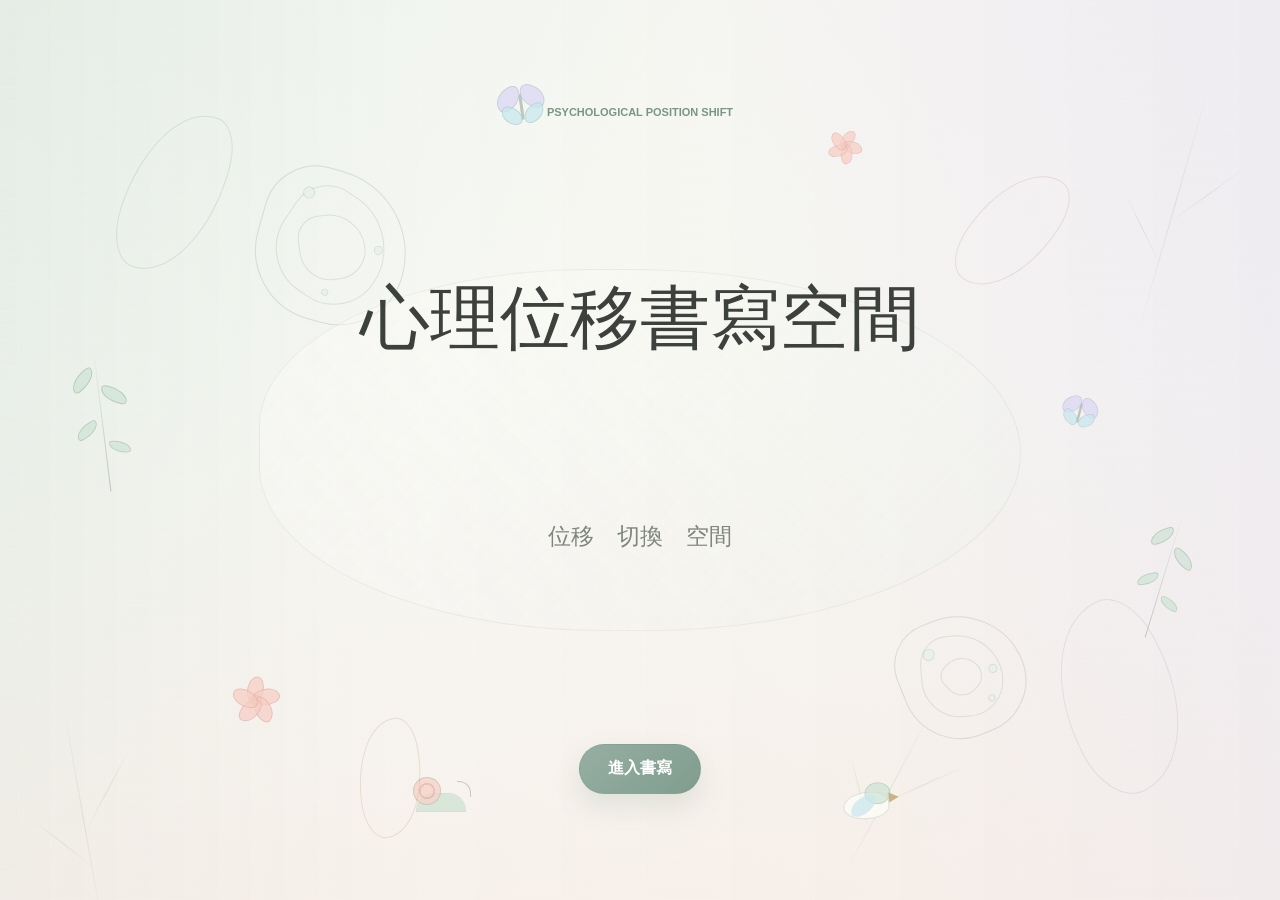
==== index.html @ 585647eb "Add files via upload" ====
<!doctype html>
<html lang="zh-Hant">
  <head>
    <meta charset="utf-8" />
    <meta name="viewport" content="width=device-width, initial-scale=1" />
    <title>心理位移書寫空間</title>
    <link rel="stylesheet" href="./styles.css" />
  </head>
  <body>
    <div class="fractal-field" aria-hidden="true">
      <span class="fractal-stem stem-a"></span>
      <span class="fractal-stem stem-b"></span>
      <span class="fractal-stem stem-c"></span>
      <span class="fractal-orbit orbit-a"><i></i><i></i><i></i></span>
      <span class="fractal-orbit orbit-b"><i></i><i></i><i></i></span>
      <span class="leaf-sprig sprig-a"><i></i><i></i><i></i><i></i></span>
      <span class="leaf-sprig sprig-b"><i></i><i></i><i></i><i></i></span>
      <span class="flower-cluster flower-a"><i></i><i></i><i></i><i></i><i></i></span>
      <span class="flower-cluster flower-b"><i></i><i></i><i></i><i></i><i></i></span>
      <span class="butterfly butterfly-a"><i></i><i></i><i></i><i></i></span>
      <span class="butterfly butterfly-b"><i></i><i></i><i></i><i></i></span>
      <span class="soft-bird bird-a"><i></i><i></i><i></i></span>
      <span class="tiny-snail snail-a"><i></i><i></i></span>
      <span class="petal petal-a"></span>
      <span class="petal petal-b"></span>
      <span class="petal petal-c"></span>
      <span class="petal petal-d"></span>
    </div>

    <main class="space-shell">
      <section class="landing-page" id="landingPage" aria-labelledby="landingTitle">
        <p class="landing-kicker">psychological position shift</p>
        <h1 id="landingTitle">心理位移書寫空間</h1>
        <p class="landing-words">位移　切換　空間</p>
        <button class="start-button" id="startButton" type="button">進入書寫</button>
      </section>

      <section class="writing-page" id="writingPage" aria-label="心理位移書寫">
        <header class="space-header">
          <div>
            <p class="space-kicker" id="currentPosition">選擇主題</p>
            <h2 id="pageTitle">選一件現在願意靠近的事</h2>
            <p class="page-prompt" id="pagePrompt">不用選最嚴重的事，選一件你現在願意稍微靠近的事就好。</p>
          </div>

          <div class="quiet-actions" aria-label="工具操作">
            <button class="icon-button" id="copySummaryButton" type="button" title="複製整理" aria-label="複製整理">
              <span aria-hidden="true">⧉</span>
            </button>
            <button class="icon-button" id="downloadButton" type="button" title="下載紀錄" aria-label="下載紀錄">
              <span aria-hidden="true">↓</span>
            </button>
            <button class="icon-button danger-lite" id="resetButton" type="button" title="重新開始" aria-label="重新開始">
              <span aria-hidden="true">↺</span>
            </button>
          </div>
        </header>

        <div class="progress-ribbon" aria-hidden="true">
          <span class="progress-fill" id="progressFill"></span>
        </div>

        <section class="safety-strip" aria-label="安全提醒">
          <div class="safety-icon" aria-hidden="true">!</div>
          <p>
            如果你正處在強烈危機、想傷害自己或他人的狀態，請先暫停練習，立刻聯絡可信任的人、當地緊急服務或專業心理 / 醫療資源。
          </p>
        </section>

        <section class="writing-sheet view-panel" id="guidePanel">
          <div class="sheet-mark" aria-hidden="true">位</div>
          <div class="chat-log" id="chatLog" aria-live="polite"></div>
          <div class="guide-actions">
            <button class="back-button" id="guidePrevButton" type="button">
              <span aria-hidden="true">←</span>
              <span>上一步</span>
            </button>
            <button class="send-button guide-write-button" id="guideToWriteButton" type="button">
              <span>開始書寫</span>
              <span aria-hidden="true">→</span>
            </button>
          </div>
        </section>

        <section class="writing-pad view-panel" id="writePanel">
          <div class="composer-wrap">
            <div class="starter-row" id="starterRow" aria-label="句子開頭"></div>
            <form class="composer" id="messageForm">
              <label class="sr-only" for="messageInput">輸入你的回應</label>
              <textarea
                id="messageInput"
                rows="6"
                placeholder="在這裡慢慢寫下來..."
              ></textarea>
              <div class="flow-actions">
                <button class="back-button" id="prevButton" type="button">
                  <span aria-hidden="true">←</span>
                  <span>上一步</span>
                </button>
                <button class="send-button" id="sendButton" type="button">
                  <span id="sendButtonText">下一步</span>
                  <span aria-hidden="true">→</span>
                </button>
              </div>
            </form>
          </div>
        </section>

        <footer class="space-footer">
          <p>內容只保存在這個瀏覽器，可以下載成 Markdown 紀錄。</p>
          <ol class="sr-only" id="stepList"></ol>
        </footer>
      </section>
    </main>

    <script src="./app.js"></script>
  </body>
</html>
---- styles.css ----
:root {
  color-scheme: light;
  --mist: #f1f5f2;
  --paper: #fffdf8;
  --paper-soft: #faf6ef;
  --ink: #3c413d;
  --muted: #7f867e;
  --line: rgba(110, 124, 113, 0.15);
  --moss: #789684;
  --sage: #e7f0e9;
  --lavender: #efedf8;
  --sky: #e9f4f6;
  --peach: #f8e9e3;
  --rose: #c48781;
  --ochre: #b89a63;
  --shadow: 0 24px 54px rgba(72, 78, 72, 0.1);
  --radius: 8px;
  --sans: ui-rounded, -apple-system, BlinkMacSystemFont, "PingFang TC", "Noto Sans TC", "Hiragino Sans", "Microsoft JhengHei", sans-serif;
  --serif: ui-rounded, -apple-system, BlinkMacSystemFont, "PingFang TC", "Noto Sans TC", "Hiragino Sans", "Microsoft JhengHei", sans-serif;
}

* {
  box-sizing: border-box;
}

html {
  min-height: 100%;
  background: var(--mist);
}

body {
  min-height: 100vh;
  margin: 0;
  color: var(--ink);
  font-family: var(--sans);
  letter-spacing: 0;
  background:
    linear-gradient(128deg, rgba(231, 240, 233, 0.76), transparent 38%),
    linear-gradient(252deg, rgba(239, 237, 248, 0.72), transparent 42%),
    linear-gradient(0deg, rgba(248, 233, 227, 0.46), transparent 58%),
    #f7f8f3;
}

body::before {
  content: "";
  position: fixed;
  inset: 0;
  pointer-events: none;
  background:
    repeating-linear-gradient(0deg, rgba(255, 255, 255, 0.2) 0 1px, transparent 1px 14px),
    linear-gradient(90deg, rgba(120, 150, 132, 0.05), transparent 34%, rgba(196, 135, 129, 0.04));
  mix-blend-mode: multiply;
}

button,
textarea {
  font: inherit;
}

button {
  cursor: pointer;
}

button:focus-visible,
textarea:focus-visible {
  outline: 3px solid rgba(120, 150, 132, 0.2);
  outline-offset: 3px;
}

[hidden] {
  display: none !important;
}

.fractal-field {
  position: fixed;
  inset: 0;
  overflow: hidden;
  pointer-events: none;
}

.fractal-field span,
.fractal-field i {
  position: absolute;
  display: block;
}

.fractal-stem,
.fractal-stem::before,
.fractal-stem::after {
  position: absolute;
  display: block;
  width: 1px;
  height: 220px;
  content: "";
  border-radius: 999px;
  background: linear-gradient(to bottom, transparent, rgba(120, 150, 132, 0.18), transparent);
  transform-origin: bottom center;
}

.fractal-stem::before {
  right: 0;
  bottom: 44%;
  height: 92px;
  transform: rotate(38deg);
}

.fractal-stem::after {
  left: 0;
  bottom: 28%;
  height: 74px;
  transform: rotate(-42deg);
}

.stem-a {
  left: 8%;
  bottom: -3%;
  transform: rotate(-10deg);
}

.stem-b {
  right: 11%;
  top: 8%;
  height: 260px;
  transform: rotate(16deg);
}

.stem-c {
  left: 66%;
  bottom: 3%;
  height: 180px;
  transform: rotate(28deg);
}

.fractal-orbit {
  width: 152px;
  height: 152px;
  border: 1px solid rgba(120, 150, 132, 0.24);
  border-radius: 38% 62% 48% 52%;
}

.fractal-orbit::before,
.fractal-orbit::after {
  position: absolute;
  content: "";
  border: 1px solid rgba(120, 150, 132, 0.2);
  border-radius: inherit;
}

.fractal-orbit::before {
  inset: 20px;
  transform: rotate(18deg);
}

.fractal-orbit::after {
  inset: 42px;
  transform: rotate(-24deg);
}

.fractal-orbit i {
  width: 10px;
  height: 10px;
  border-radius: 50%;
  background: rgba(231, 240, 233, 0.82);
  box-shadow: 0 0 0 1px rgba(120, 150, 132, 0.24);
}

.fractal-orbit i:nth-child(1) {
  top: 24px;
  left: 33px;
}

.fractal-orbit i:nth-child(2) {
  right: 26px;
  top: 62px;
  width: 7px;
  height: 7px;
}

.fractal-orbit i:nth-child(3) {
  left: 78px;
  bottom: 27px;
  width: 5px;
  height: 5px;
}

.orbit-a {
  left: 20%;
  top: 19%;
  transform: rotate(16deg);
}

.orbit-b {
  right: 20%;
  bottom: 18%;
  width: 124px;
  height: 124px;
  transform: rotate(-22deg);
}

.leaf-sprig {
  width: 76px;
  height: 150px;
  opacity: 1;
}

.leaf-sprig::before {
  position: absolute;
  left: 37px;
  bottom: 0;
  width: 1px;
  height: 142px;
  content: "";
  border-radius: 999px;
  background: linear-gradient(to bottom, transparent, rgba(120, 150, 132, 0.48));
  transform: rotate(4deg);
}

.leaf-sprig i {
  width: 28px;
  height: 15px;
  border: 1px solid rgba(120, 150, 132, 0.34);
  border-radius: 80% 20% 80% 20%;
  background: rgba(198, 224, 207, 0.58);
}

.leaf-sprig i:nth-child(1) {
  left: 12px;
  top: 28px;
  transform: rotate(-28deg);
}

.leaf-sprig i:nth-child(2) {
  right: 8px;
  top: 48px;
  transform: scaleX(-1) rotate(-24deg);
}

.leaf-sprig i:nth-child(3) {
  left: 7px;
  top: 78px;
  transform: rotate(-18deg) scale(0.86);
}

.leaf-sprig i:nth-child(4) {
  right: 12px;
  top: 100px;
  transform: scaleX(-1) rotate(-12deg) scale(0.78);
}

.sprig-a {
  left: 5%;
  top: 38%;
  transform: rotate(-11deg);
}

.sprig-b {
  right: 6%;
  bottom: 28%;
  transform: rotate(13deg) scale(0.9);
}

.flower-cluster {
  width: 76px;
  height: 76px;
}

.flower-cluster::before {
  position: absolute;
  left: 32px;
  top: 32px;
  width: 12px;
  height: 12px;
  content: "";
  border-radius: 50%;
  background: rgba(184, 154, 99, 0.72);
}

.flower-cluster i {
  left: 30px;
  top: 15px;
  width: 18px;
  height: 26px;
  border: 1px solid rgba(196, 135, 129, 0.28);
  border-radius: 70% 30% 70% 30%;
  background: rgba(246, 205, 196, 0.72);
  transform-origin: 8px 24px;
}

.flower-cluster i:nth-child(2) {
  transform: rotate(72deg);
}

.flower-cluster i:nth-child(3) {
  transform: rotate(144deg);
}

.flower-cluster i:nth-child(4) {
  transform: rotate(216deg);
}

.flower-cluster i:nth-child(5) {
  transform: rotate(288deg);
}

.flower-a {
  left: 17%;
  bottom: 18%;
  transform: rotate(-9deg);
}

.flower-b {
  right: 31%;
  top: 12%;
  transform: scale(0.72) rotate(18deg);
}

.butterfly {
  width: 70px;
  height: 52px;
  opacity: 0.92;
}

.butterfly::before {
  position: absolute;
  left: 34px;
  top: 13px;
  width: 3px;
  height: 26px;
  content: "";
  border-radius: 999px;
  background: rgba(120, 150, 132, 0.52);
}

.butterfly i {
  border: 1px solid rgba(120, 150, 132, 0.24);
  background: rgba(218, 213, 244, 0.78);
}

.butterfly i:nth-child(1),
.butterfly i:nth-child(2) {
  top: 6px;
  width: 27px;
  height: 21px;
  border-radius: 70% 30% 72% 28%;
}

.butterfly i:nth-child(1) {
  left: 10px;
  transform: rotate(-22deg);
}

.butterfly i:nth-child(2) {
  right: 9px;
  transform: scaleX(-1) rotate(-22deg);
}

.butterfly i:nth-child(3),
.butterfly i:nth-child(4) {
  top: 25px;
  width: 22px;
  height: 17px;
  border-radius: 28% 72% 30% 70%;
  background: rgba(196, 230, 238, 0.76);
}

.butterfly i:nth-child(3) {
  left: 14px;
  transform: rotate(18deg);
}

.butterfly i:nth-child(4) {
  right: 12px;
  transform: scaleX(-1) rotate(18deg);
}

.butterfly-a {
  left: 38%;
  top: 9%;
  transform: rotate(-8deg);
}

.butterfly-b {
  right: 13%;
  top: 43%;
  transform: scale(0.76) rotate(14deg);
}

.soft-bird {
  width: 84px;
  height: 54px;
  opacity: 0.9;
}

.soft-bird::before {
  position: absolute;
  left: 18px;
  top: 18px;
  width: 44px;
  height: 25px;
  content: "";
  border: 1px solid rgba(120, 150, 132, 0.26);
  border-radius: 60% 42% 50% 52%;
  background: rgba(255, 253, 248, 0.82);
}

.soft-bird i:nth-child(1) {
  left: 40px;
  top: 9px;
  width: 26px;
  height: 22px;
  border: 1px solid rgba(120, 150, 132, 0.26);
  border-radius: 50%;
  background: rgba(198, 224, 207, 0.68);
}

.soft-bird i:nth-child(2) {
  right: 10px;
  top: 20px;
  width: 0;
  height: 0;
  border-top: 5px solid transparent;
  border-bottom: 5px solid transparent;
  border-left: 10px solid rgba(184, 154, 99, 0.78);
}

.soft-bird i:nth-child(3) {
  left: 24px;
  top: 23px;
  width: 28px;
  height: 17px;
  border-radius: 72% 28% 72% 28%;
  background: rgba(196, 230, 238, 0.72);
  transform: rotate(-18deg);
}

.bird-a {
  right: 29%;
  bottom: 8%;
  transform: rotate(-4deg);
}

.tiny-snail {
  width: 84px;
  height: 44px;
  opacity: 0.9;
}

.tiny-snail::before {
  position: absolute;
  left: 20px;
  bottom: 8px;
  width: 48px;
  height: 17px;
  content: "";
  border-radius: 999px 999px 55% 55%;
  background: rgba(198, 224, 207, 0.68);
  box-shadow: 0 0 0 1px rgba(120, 150, 132, 0.26);
}

.tiny-snail i:nth-child(1) {
  left: 16px;
  bottom: 14px;
  width: 28px;
  height: 28px;
  border: 1px solid rgba(120, 150, 132, 0.3);
  border-radius: 50%;
  background:
    radial-gradient(circle at center, transparent 0 34%, rgba(196, 135, 129, 0.34) 35% 43%, transparent 44%),
    rgba(246, 205, 196, 0.72);
}

.tiny-snail i:nth-child(2) {
  right: 10px;
  bottom: 22px;
  width: 14px;
  height: 16px;
  border-top: 1px solid rgba(120, 150, 132, 0.46);
  border-right: 1px solid rgba(120, 150, 132, 0.46);
  border-radius: 0 12px 0 0;
}

.snail-a {
  left: 31%;
  bottom: 9%;
}

.petal {
  position: absolute;
  width: 92px;
  height: 168px;
  border: 1px solid rgba(120, 150, 132, 0.2);
  border-radius: 70% 30% 68% 32%;
  background: transparent;
}

.petal-a {
  left: 10%;
  top: 12%;
  transform: rotate(18deg);
}

.petal-b {
  right: 18%;
  top: 18%;
  width: 76px;
  height: 136px;
  border-color: rgba(196, 135, 129, 0.22);
  transform: rotate(34deg);
}

.petal-c {
  right: 8%;
  bottom: 12%;
  width: 118px;
  height: 190px;
  border-color: rgba(157, 167, 203, 0.24);
  transform: rotate(-28deg);
}

.petal-d {
  left: 28%;
  bottom: 7%;
  width: 64px;
  height: 118px;
  border-color: rgba(184, 154, 99, 0.24);
  transform: rotate(-8deg);
}

.space-shell {
  position: relative;
  z-index: 1;
  min-height: 100vh;
}

.landing-page {
  display: grid;
  min-height: 100vh;
  place-items: center;
  padding: 32px;
  text-align: center;
}

.landing-page::before {
  content: "";
  position: absolute;
  width: min(70vw, 760px);
  height: min(42vw, 360px);
  border: 1px solid rgba(120, 150, 132, 0.11);
  border-radius: 46% 54% 52% 48%;
  background:
    linear-gradient(135deg, rgba(255, 253, 248, 0.42), rgba(231, 240, 233, 0.2)),
    linear-gradient(45deg, rgba(239, 237, 248, 0.16), transparent 70%);
}

.landing-page > * {
  position: relative;
}

.landing-kicker,
.space-kicker,
.space-footer p {
  margin: 0;
  color: var(--moss);
  font-size: 11px;
  font-weight: 650;
  letter-spacing: 0;
  text-transform: uppercase;
}

.space-kicker {
  display: inline-flex;
  align-items: center;
  min-height: 34px;
  padding: 6px 14px;
  border: 1px solid rgba(120, 150, 132, 0.24);
  border-radius: 999px;
  color: #53695d;
  font-size: 15px;
  font-weight: 750;
  line-height: 1;
  background: rgba(231, 240, 233, 0.76);
  box-shadow: 0 8px 18px rgba(120, 150, 132, 0.12);
  text-transform: none;
}

.landing-page h1 {
  margin: 12px 0 14px;
  font-family: var(--serif);
  font-size: clamp(34px, 6vw, 70px);
  font-weight: 500;
  line-height: 1.15;
}

.landing-words {
  margin: 0 0 44px;
  color: var(--muted);
  font-family: var(--serif);
  font-size: clamp(16px, 2vw, 23px);
  font-weight: 400;
}

.start-button,
.send-button,
.back-button {
  min-height: 50px;
  border: 1px solid rgba(120, 150, 132, 0.28);
  border-radius: 999px;
  color: #ffffff;
  font-weight: 650;
  background:
    linear-gradient(135deg, rgba(255, 255, 255, 0.18), transparent),
    #7f9d8e;
  box-shadow: 0 12px 26px rgba(120, 150, 132, 0.18);
  transition: transform 160ms ease, box-shadow 160ms ease, background 160ms ease;
}

.start-button {
  padding: 0 28px;
}

.start-button:hover,
.send-button:hover,
.back-button:hover {
  transform: translateY(-1px);
  box-shadow: 0 16px 30px rgba(120, 150, 132, 0.22);
  background:
    linear-gradient(135deg, rgba(255, 255, 255, 0.2), transparent),
    #739485;
}

.writing-page {
  display: grid;
  grid-template-rows: auto auto auto minmax(0, 1fr) auto;
  gap: 18px;
  min-height: 100vh;
  padding: 32px clamp(18px, 4vw, 58px) 28px;
}

.space-header {
  display: flex;
  justify-content: space-between;
  gap: 28px;
  align-items: start;
  max-width: 1120px;
  width: 100%;
  margin: 0 auto;
}

.space-header h2 {
  max-width: 760px;
  margin: 8px 0 12px;
  font-family: var(--serif);
  font-size: clamp(28px, 4.5vw, 52px);
  font-weight: 500;
  line-height: 1.18;
}

.page-prompt {
  max-width: 650px;
  margin: 0;
  color: var(--muted);
  font-size: 15px;
  line-height: 1.9;
}

.quiet-actions {
  display: flex;
  gap: 8px;
  padding-top: 4px;
}

.icon-button {
  display: grid;
  place-items: center;
  width: 40px;
  height: 40px;
  border: 1px solid rgba(110, 124, 113, 0.18);
  border-radius: 999px;
  color: var(--ink);
  font-size: 19px;
  line-height: 1;
  background: rgba(255, 253, 248, 0.58);
  backdrop-filter: blur(8px);
  transition: transform 160ms ease, background 160ms ease, border-color 160ms ease;
}

.icon-button:hover {
  transform: translateY(-1px);
  border-color: rgba(120, 150, 132, 0.3);
  background: rgba(231, 240, 233, 0.72);
}

.danger-lite:hover {
  border-color: rgba(196, 135, 129, 0.28);
  background: rgba(248, 233, 227, 0.72);
}

.progress-ribbon {
  position: relative;
  max-width: 1120px;
  width: 100%;
  height: 3px;
  margin: 0 auto;
  overflow: hidden;
  border-radius: 999px;
  background: rgba(110, 124, 113, 0.1);
}

.progress-fill {
  position: absolute;
  inset: 0 auto 0 0;
  width: 0;
  border-radius: inherit;
  background: linear-gradient(90deg, #9bb9a9, #b8bddf, #e4bbb4, #d5bf89);
  transition: width 260ms ease;
}

.safety-strip {
  display: grid;
  grid-template-columns: 24px 1fr;
  gap: 10px;
  align-items: start;
  max-width: 1120px;
  width: 100%;
  margin: 0 auto;
  padding: 12px 14px;
  border: 1px solid rgba(184, 154, 99, 0.16);
  border-radius: var(--radius);
  background: rgba(255, 253, 248, 0.42);
}

.safety-icon {
  display: grid;
  place-items: center;
  width: 22px;
  height: 22px;
  border-radius: 50%;
  color: #ffffff;
  font-size: 13px;
  font-weight: 900;
  background: #c5a977;
}

.safety-strip p {
  margin: 0;
  color: #6a604f;
  font-size: 12px;
  line-height: 1.72;
}

.writing-sheet {
  position: relative;
  display: grid;
  grid-template-rows: minmax(0, 1fr) auto;
  max-width: 1120px;
  width: 100%;
  min-height: 520px;
  margin: 0 auto;
  overflow: hidden;
  border: 1px solid rgba(110, 124, 113, 0.15);
  border-radius: var(--radius);
  background:
    linear-gradient(90deg, transparent 0 38px, rgba(196, 135, 129, 0.1) 38px 39px, transparent 39px 100%),
    repeating-linear-gradient(to bottom, rgba(255, 253, 248, 0.94) 0 37px, rgba(110, 124, 113, 0.07) 37px 38px),
    var(--paper);
  box-shadow: var(--shadow);
}

.view-panel {
  animation: spaceShift 360ms ease both;
}

@keyframes spaceShift {
  from {
    opacity: 0;
    transform: translateY(18px) scale(0.992);
  }

  to {
    opacity: 1;
    transform: translateY(0) scale(1);
  }
}

.sheet-mark {
  position: absolute;
  top: 24px;
  right: 26px;
  display: grid;
  place-items: center;
  width: 42px;
  height: 42px;
  border-radius: var(--radius);
  color: rgba(255, 255, 255, 0.9);
  font-family: var(--serif);
  font-size: 21px;
  font-weight: 500;
  background: rgba(196, 135, 129, 0.68);
  box-shadow: 0 10px 22px rgba(196, 135, 129, 0.11);
}

.chat-log {
  display: flex;
  flex-direction: column;
  justify-content: center;
  gap: 16px;
  min-height: 0;
  padding: clamp(30px, 5vw, 64px) clamp(22px, 5vw, 68px) 30px;
  overflow-y: auto;
  scroll-behavior: smooth;
}

.guide-actions {
  display: flex;
  gap: 14px;
  align-items: center;
  justify-content: flex-end;
  padding: 0 clamp(22px, 5vw, 68px) clamp(24px, 4vw, 38px);
}

.guide-write-button {
  min-width: min(320px, 100%);
}

.writing-pad {
  max-width: 1120px;
  width: 100%;
  margin: 0 auto;
  padding: clamp(22px, 4vw, 38px);
  border: 1px solid rgba(110, 124, 113, 0.13);
  border-radius: var(--radius);
  background: rgba(255, 253, 248, 0.5);
  box-shadow: var(--shadow);
}

.message {
  display: grid;
  gap: 9px;
  max-width: min(760px, 100%);
}

.message.assistant,
.message.report-message {
  align-self: center;
  width: min(960px, 100%);
}

.message-meta {
  display: inline-flex;
  width: fit-content;
  gap: 14px;
  align-items: center;
  min-height: 48px;
  margin-bottom: 10px;
  padding: 10px 18px;
  border: 1px solid rgba(120, 150, 132, 0.2);
  border-radius: 999px;
  color: var(--moss);
  font-size: 18px;
  font-weight: 750;
  background: rgba(231, 240, 233, 0.72);
  box-shadow: 0 8px 18px rgba(120, 150, 132, 0.1);
}

.message-meta span + span {
  position: relative;
  padding-left: 14px;
}

.message-meta span + span::before {
  position: absolute;
  left: 0;
  top: 50%;
  width: 4px;
  height: 4px;
  content: "";
  border-radius: 50%;
  background: rgba(120, 150, 132, 0.5);
  transform: translateY(-50%);
}

.message-bubble {
  padding: 30px 34px;
  border: 1px solid rgba(110, 124, 113, 0.12);
  border-radius: var(--radius);
  color: var(--ink);
  background: rgba(255, 253, 248, 0.66);
  box-shadow: 0 10px 22px rgba(72, 78, 72, 0.045);
  white-space: pre-wrap;
  font-size: 18px;
  line-height: 1.62;
}

.message.system .message-bubble {
  background: linear-gradient(135deg, rgba(231, 240, 233, 0.5), rgba(255, 253, 248, 0.68));
}

.message.alert .message-bubble {
  border-color: rgba(196, 135, 129, 0.22);
  background: rgba(248, 233, 227, 0.64);
}

.report {
  display: grid;
  gap: 6px;
}

.report h3 {
  margin: 0 0 2px;
  font-family: var(--serif);
  font-size: clamp(24px, 3.5vw, 36px);
  font-weight: 500;
}

.report-section {
  padding: 7px 12px 8px;
  border-left: 3px solid #9bb9a9;
  border-radius: 0 var(--radius) var(--radius) 0;
  background: rgba(255, 253, 248, 0.55);
}

.report-section:nth-child(3) {
  border-left-color: #b8bddf;
}

.report-section:nth-child(4) {
  border-left-color: #e4bbb4;
}

.report-section:nth-child(5) {
  border-left-color: #d5bf89;
}

.report-section h4 {
  margin: 0 0 2px;
  font-size: 15px;
  line-height: 1.4;
}

.report-section p {
  margin: 0;
  color: #555b54;
  line-height: 1.56;
}

.report-section p + p {
  margin-top: 3px;
}

.report-empty {
  color: var(--muted);
}

.composer-wrap {
  border-top: 0;
  background: transparent;
  backdrop-filter: none;
}

.starter-row {
  display: flex;
  flex-wrap: wrap;
  gap: 14px;
  min-height: 0;
  padding: 0 0 26px;
}

.starter-chip {
  min-height: 58px;
  padding: 12px 24px;
  border: 1px solid rgba(110, 124, 113, 0.18);
  border-radius: 999px;
  color: #59645d;
  font-size: clamp(17px, 2.1vw, 24px);
  font-weight: 650;
  background: rgba(255, 253, 248, 0.72);
  transition: transform 160ms ease, background 160ms ease, border-color 160ms ease;
}

.starter-chip:hover {
  transform: translateY(-1px);
  border-color: rgba(120, 150, 132, 0.28);
  background: rgba(231, 240, 233, 0.72);
}

.composer {
  display: grid;
  grid-template-columns: minmax(0, 1fr);
  gap: 26px;
  padding: 0;
}

textarea {
  width: 100%;
  min-height: clamp(360px, 45vh, 520px);
  max-height: 620px;
  resize: vertical;
  border: 1px solid rgba(110, 124, 113, 0.18);
  border-radius: var(--radius);
  padding: clamp(22px, 3vw, 34px) clamp(24px, 4vw, 46px);
  color: var(--ink);
  background:
    repeating-linear-gradient(to bottom, rgba(255, 253, 248, 0.98) 0 67px, rgba(110, 124, 113, 0.07) 67px 68px),
    var(--paper);
  font-size: clamp(20px, 3vw, 31px);
  line-height: 2.05;
}

textarea::placeholder {
  color: #969b92;
}

textarea:focus {
  outline: none;
  border-color: rgba(120, 150, 132, 0.45);
  box-shadow: 0 0 0 3px rgba(120, 150, 132, 0.1);
}

.flow-actions {
  display: flex;
  gap: 16px;
  align-items: center;
  justify-content: flex-end;
}

.send-button,
.back-button {
  display: inline-flex;
  align-items: center;
  justify-content: center;
  gap: 8px;
  min-width: 132px;
  padding: 0 22px;
}

.writing-pad .send-button,
.writing-pad .back-button {
  min-height: 84px;
  font-size: clamp(20px, 3.2vw, 32px);
}

.writing-pad .send-button {
  flex: 1;
}

.back-button {
  margin-right: auto;
  color: #59645d;
  border-color: rgba(120, 150, 132, 0.24);
  background:
    linear-gradient(135deg, rgba(255, 255, 255, 0.2), transparent),
    rgba(255, 253, 248, 0.76);
  box-shadow: none;
}

.back-button:hover {
  color: #4b6255;
  background: rgba(231, 240, 233, 0.84);
  box-shadow: 0 10px 20px rgba(120, 150, 132, 0.13);
}

.send-button:disabled,
.back-button:disabled {
  cursor: not-allowed;
  transform: none;
  border-color: rgba(87, 98, 88, 0.18);
  color: #747970;
  background: #e8ebe5;
  box-shadow: none;
}

body.is-summary .writing-page {
  grid-template-rows: auto auto minmax(0, 1fr) auto;
}

body.is-summary .safety-strip,
body.is-summary .composer-wrap,
body.is-summary .guide-actions {
  display: none;
}

body.is-summary .chat-log {
  justify-content: start;
  padding-top: clamp(34px, 5vw, 62px);
}

.space-footer {
  max-width: 1120px;
  width: 100%;
  margin: 0 auto;
  text-align: right;
}

.sr-only {
  position: absolute;
  width: 1px;
  height: 1px;
  padding: 0;
  margin: -1px;
  overflow: hidden;
  clip: rect(0, 0, 0, 0);
  white-space: nowrap;
  border: 0;
}

@media (max-width: 760px) {
  .orbit-a,
  .orbit-b,
  .bird-a,
  .snail-a,
  .flower-b {
    display: none;
  }

  .sprig-a {
    left: -2%;
    top: 35%;
    transform: scale(0.78) rotate(-12deg);
  }

  .sprig-b {
    right: -5%;
    bottom: 22%;
    transform: scale(0.68) rotate(14deg);
  }

  .flower-a {
    left: 5%;
    bottom: 7%;
    transform: scale(0.74) rotate(-9deg);
  }

  .butterfly-a {
    left: 68%;
    top: 13%;
    transform: scale(0.68) rotate(-8deg);
  }

  .butterfly-b {
    right: -2%;
    top: 55%;
    transform: scale(0.56) rotate(14deg);
  }

  .landing-page {
    padding: 22px;
  }

  .landing-page::before {
    width: 88vw;
    height: 58vw;
  }

  .writing-page {
    padding: 20px 14px 18px;
  }

  .space-header {
    flex-direction: column;
    gap: 14px;
  }

  .quiet-actions {
    align-self: flex-end;
  }

  .safety-strip {
    grid-template-columns: 1fr;
  }

  .safety-icon {
    display: none;
  }

  .writing-sheet {
    min-height: 430px;
    background:
      linear-gradient(90deg, transparent 0 22px, rgba(196, 135, 129, 0.09) 22px 23px, transparent 23px 100%),
      repeating-linear-gradient(to bottom, rgba(255, 253, 248, 0.94) 0 37px, rgba(110, 124, 113, 0.07) 37px 38px),
      var(--paper);
  }

  .writing-pad {
    padding: 18px;
  }

  .starter-row {
    gap: 10px;
    padding-bottom: 18px;
  }

  .starter-chip {
    min-height: 46px;
    padding: 9px 15px;
    font-size: 15px;
  }

  .sheet-mark {
    top: 16px;
    right: 16px;
    width: 36px;
    height: 36px;
    font-size: 19px;
  }

  .chat-log {
    justify-content: start;
    padding: 62px 16px 22px 34px;
  }

  .message-bubble {
    padding: 22px 18px;
    font-size: 16px;
  }

  .message-meta {
    min-height: 42px;
    margin-bottom: 8px;
    padding: 8px 14px;
    font-size: 16px;
  }

  .composer {
    grid-template-columns: 1fr;
  }

  .flow-actions {
    gap: 10px;
  }

  .send-button,
  .back-button {
    min-width: 0;
    flex: 1;
    padding: 0 14px;
  }

  .back-button {
    margin-right: 0;
  }

  .send-button {
    min-height: 58px;
  }

  textarea {
    min-height: 320px;
    font-size: 18px;
  }

  .space-footer {
    text-align: left;
  }
}
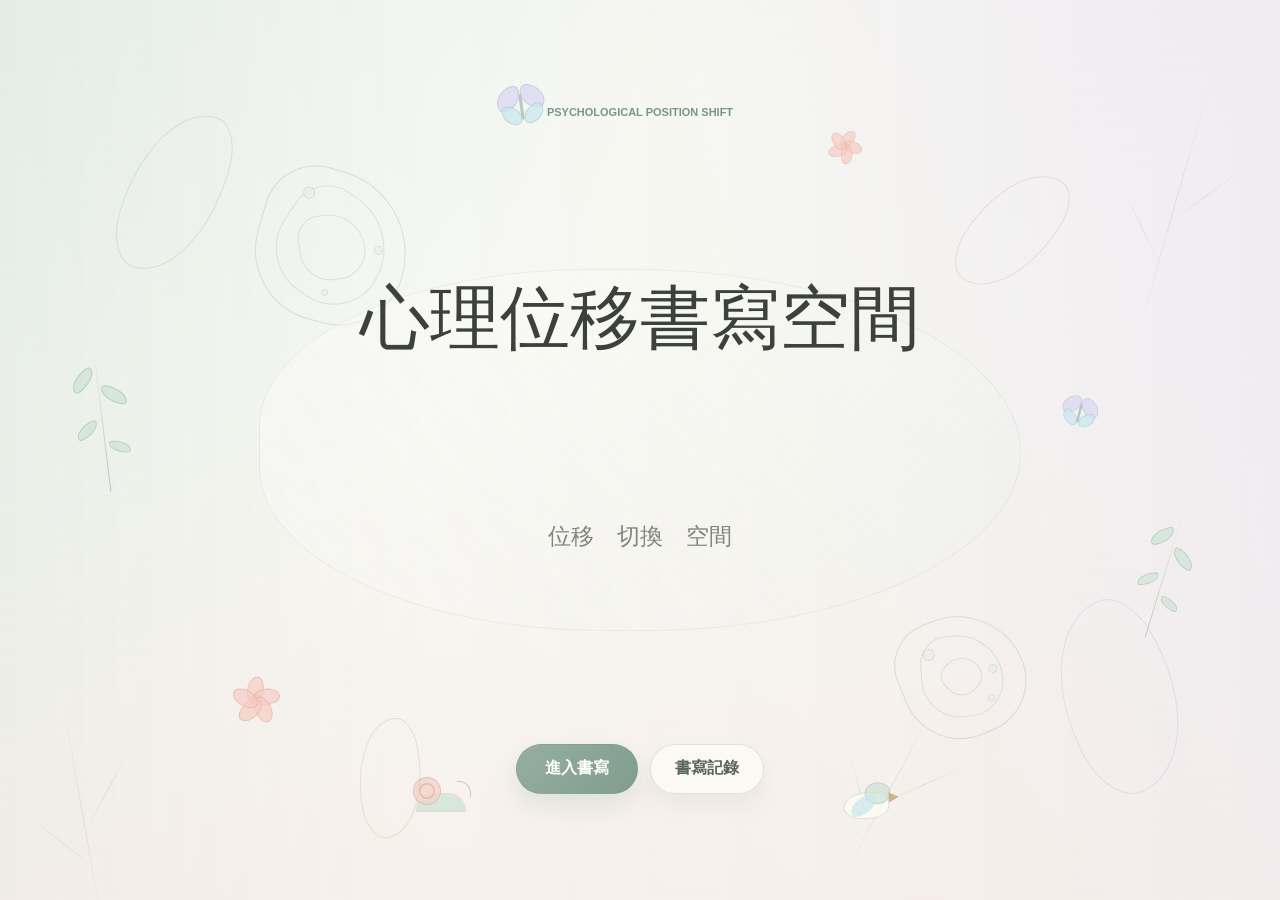
==== commit 204e4d7b: "Add files via upload" ====
--- a/index.html
+++ b/index.html
@@ -32,27 +32,31 @@
         <p class="landing-kicker">psychological position shift</p>
         <h1 id="landingTitle">心理位移書寫空間</h1>
         <p class="landing-words">位移　切換　空間</p>
-        <button class="start-button" id="startButton" type="button">進入書寫</button>
+        <div class="landing-actions">
+          <button class="start-button" id="startButton" type="button">進入書寫</button>
+          <button class="secondary-button" id="landingRecordsButton" type="button">書寫記錄</button>
+        </div>
       </section>
 
       <section class="writing-page" id="writingPage" aria-label="心理位移書寫">
+        <div class="global-actions" aria-label="工具操作">
+          <button class="record-button" id="recordsButton" type="button">書寫記錄</button>
+          <button class="icon-button" id="copySummaryButton" type="button" title="複製整理" aria-label="複製整理">
+            <span aria-hidden="true">⧉</span>
+          </button>
+          <button class="icon-button" id="downloadButton" type="button" title="下載紀錄" aria-label="下載紀錄">
+            <span aria-hidden="true">↓</span>
+          </button>
+          <button class="icon-button danger-lite" id="resetButton" type="button" title="重新開始" aria-label="重新開始">
+            <span aria-hidden="true">↺</span>
+          </button>
+        </div>
+
         <header class="space-header">
           <div>
             <p class="space-kicker" id="currentPosition">選擇主題</p>
             <h2 id="pageTitle">選一件現在願意靠近的事</h2>
             <p class="page-prompt" id="pagePrompt">不用選最嚴重的事，選一件你現在願意稍微靠近的事就好。</p>
-          </div>
-
-          <div class="quiet-actions" aria-label="工具操作">
-            <button class="icon-button" id="copySummaryButton" type="button" title="複製整理" aria-label="複製整理">
-              <span aria-hidden="true">⧉</span>
-            </button>
-            <button class="icon-button" id="downloadButton" type="button" title="下載紀錄" aria-label="下載紀錄">
-              <span aria-hidden="true">↓</span>
-            </button>
-            <button class="icon-button danger-lite" id="resetButton" type="button" title="重新開始" aria-label="重新開始">
-              <span aria-hidden="true">↺</span>
-            </button>
           </div>
         </header>
 
@@ -68,7 +72,6 @@
         </section>
 
         <section class="writing-sheet view-panel" id="guidePanel">
-          <div class="sheet-mark" aria-hidden="true">位</div>
           <div class="chat-log" id="chatLog" aria-live="polite"></div>
           <div class="guide-actions">
             <button class="back-button" id="guidePrevButton" type="button">
@@ -113,6 +116,22 @@
       </section>
     </main>
 
+    <aside class="records-panel" id="recordsPanel" role="dialog" aria-modal="true" aria-labelledby="recordsTitle" hidden>
+      <div class="records-backdrop" id="recordsBackdrop" aria-hidden="true"></div>
+      <div class="records-drawer">
+        <header class="records-header">
+          <div>
+            <p class="records-kicker">writing archive</p>
+            <h2 id="recordsTitle">書寫記錄</h2>
+          </div>
+          <button class="icon-button" id="closeRecordsButton" type="button" title="關閉記錄" aria-label="關閉記錄">
+            <span aria-hidden="true">×</span>
+          </button>
+        </header>
+        <div class="records-content" id="recordsContent" aria-live="polite"></div>
+      </div>
+    </aside>
+
     <script src="./app.js"></script>
   </body>
 </html>
--- a/styles.css
+++ b/styles.css
@@ -570,16 +570,16 @@
 .space-kicker {
   display: inline-flex;
   align-items: center;
-  min-height: 34px;
-  padding: 6px 14px;
-  border: 1px solid rgba(120, 150, 132, 0.24);
-  border-radius: 999px;
-  color: #53695d;
-  font-size: 15px;
-  font-weight: 750;
+  min-height: 48px;
+  padding: 10px 20px;
+  border: 1px solid rgba(157, 167, 203, 0.34);
+  border-radius: 18px;
+  color: #4f5878;
+  font-size: clamp(19px, 2.2vw, 25px);
+  font-weight: 800;
   line-height: 1;
-  background: rgba(231, 240, 233, 0.76);
-  box-shadow: 0 8px 18px rgba(120, 150, 132, 0.12);
+  background: linear-gradient(135deg, rgba(239, 237, 248, 0.96), rgba(223, 239, 244, 0.82));
+  box-shadow: 0 10px 24px rgba(157, 167, 203, 0.2);
   text-transform: none;
 }
 
@@ -618,6 +618,61 @@
   padding: 0 28px;
 }
 
+.landing-actions {
+  display: inline-flex;
+  flex-wrap: wrap;
+  gap: 12px;
+  justify-content: center;
+}
+
+.secondary-button,
+.record-button,
+.mini-button {
+  min-height: 42px;
+  border: 1px solid rgba(120, 150, 132, 0.22);
+  border-radius: 999px;
+  color: #59645d;
+  font-weight: 700;
+  background: rgba(255, 253, 248, 0.68);
+  box-shadow: 0 10px 20px rgba(120, 150, 132, 0.1);
+  transition: transform 160ms ease, background 160ms ease, border-color 160ms ease;
+}
+
+.secondary-button {
+  padding: 0 24px;
+}
+
+.record-button {
+  padding: 0 16px;
+  font-size: 14px;
+}
+
+.mini-button {
+  min-height: 36px;
+  padding: 0 14px;
+  font-size: 13px;
+  box-shadow: none;
+}
+
+.secondary-button:hover,
+.record-button:hover,
+.mini-button:hover {
+  transform: translateY(-1px);
+  border-color: rgba(120, 150, 132, 0.34);
+  background: rgba(231, 240, 233, 0.82);
+}
+
+.mini-button.primary {
+  color: #ffffff;
+  border-color: rgba(120, 150, 132, 0.26);
+  background: #7f9d8e;
+}
+
+.mini-button.danger:hover {
+  border-color: rgba(196, 135, 129, 0.3);
+  background: rgba(248, 233, 227, 0.86);
+}
+
 .start-button:hover,
 .send-button:hover,
 .back-button:hover {
@@ -630,10 +685,19 @@
 
 .writing-page {
   display: grid;
-  grid-template-rows: auto auto auto minmax(0, 1fr) auto;
-  gap: 18px;
+  grid-template-rows: auto auto auto auto minmax(0, 1fr) auto;
+  gap: 14px;
   min-height: 100vh;
-  padding: 32px clamp(18px, 4vw, 58px) 28px;
+  padding: 18px clamp(18px, 4vw, 58px) 28px;
+}
+
+.global-actions {
+  display: flex;
+  justify-content: flex-end;
+  gap: 8px;
+  max-width: 1120px;
+  width: 100%;
+  margin: 0 auto;
 }
 
 .space-header {
@@ -661,12 +725,6 @@
   color: var(--muted);
   font-size: 15px;
   line-height: 1.9;
-}
-
-.quiet-actions {
-  display: flex;
-  gap: 8px;
-  padding-top: 4px;
 }
 
 .icon-button {
@@ -782,23 +840,6 @@
   }
 }
 
-.sheet-mark {
-  position: absolute;
-  top: 24px;
-  right: 26px;
-  display: grid;
-  place-items: center;
-  width: 42px;
-  height: 42px;
-  border-radius: var(--radius);
-  color: rgba(255, 255, 255, 0.9);
-  font-family: var(--serif);
-  font-size: 21px;
-  font-weight: 500;
-  background: rgba(196, 135, 129, 0.68);
-  box-shadow: 0 10px 22px rgba(196, 135, 129, 0.11);
-}
-
 .chat-log {
   display: flex;
   flex-direction: column;
@@ -812,14 +853,14 @@
 
 .guide-actions {
   display: flex;
-  gap: 14px;
+  gap: 10px;
   align-items: center;
   justify-content: flex-end;
   padding: 0 clamp(22px, 5vw, 68px) clamp(24px, 4vw, 38px);
 }
 
 .guide-write-button {
-  min-width: min(320px, 100%);
+  min-width: min(220px, 100%);
 }
 
 .writing-pad {
@@ -850,16 +891,16 @@
   width: fit-content;
   gap: 14px;
   align-items: center;
-  min-height: 48px;
-  margin-bottom: 10px;
-  padding: 10px 18px;
-  border: 1px solid rgba(120, 150, 132, 0.2);
-  border-radius: 999px;
-  color: var(--moss);
-  font-size: 18px;
-  font-weight: 750;
-  background: rgba(231, 240, 233, 0.72);
-  box-shadow: 0 8px 18px rgba(120, 150, 132, 0.1);
+  min-height: 58px;
+  margin-bottom: 14px;
+  padding: 13px 22px;
+  border: 1px solid rgba(157, 167, 203, 0.34);
+  border-radius: 18px;
+  color: #4f5878;
+  font-size: clamp(20px, 2.4vw, 28px);
+  font-weight: 850;
+  background: linear-gradient(135deg, rgba(239, 237, 248, 0.96), rgba(223, 239, 244, 0.82));
+  box-shadow: 0 12px 26px rgba(157, 167, 203, 0.2);
 }
 
 .message-meta span + span {
@@ -1018,7 +1059,7 @@
 
 .flow-actions {
   display: flex;
-  gap: 16px;
+  gap: 12px;
   align-items: center;
   justify-content: flex-end;
 }
@@ -1029,18 +1070,18 @@
   align-items: center;
   justify-content: center;
   gap: 8px;
-  min-width: 132px;
-  padding: 0 22px;
+  min-width: 112px;
+  padding: 0 18px;
 }
 
 .writing-pad .send-button,
 .writing-pad .back-button {
-  min-height: 84px;
-  font-size: clamp(20px, 3.2vw, 32px);
+  min-height: 58px;
+  font-size: clamp(17px, 2.2vw, 22px);
 }
 
 .writing-pad .send-button {
-  flex: 1;
+  flex: 0 0 min(260px, 55%);
 }
 
 .back-button {
@@ -1089,6 +1130,388 @@
   width: 100%;
   margin: 0 auto;
   text-align: right;
+}
+
+body.records-open {
+  overflow: hidden;
+}
+
+.records-panel {
+  position: fixed;
+  inset: 0;
+  z-index: 10;
+  display: grid;
+  place-items: stretch end;
+}
+
+.records-backdrop {
+  position: absolute;
+  inset: 0;
+  background: rgba(60, 65, 61, 0.18);
+  backdrop-filter: blur(4px);
+}
+
+.records-drawer {
+  position: relative;
+  display: grid;
+  grid-template-rows: auto minmax(0, 1fr);
+  width: min(560px, calc(100vw - 24px));
+  height: calc(100vh - 24px);
+  margin: 12px;
+  overflow: hidden;
+  border: 1px solid rgba(110, 124, 113, 0.16);
+  border-radius: var(--radius);
+  background:
+    linear-gradient(90deg, transparent 0 30px, rgba(196, 135, 129, 0.08) 30px 31px, transparent 31px 100%),
+    repeating-linear-gradient(to bottom, rgba(255, 253, 248, 0.98) 0 40px, rgba(110, 124, 113, 0.055) 40px 41px),
+    var(--paper);
+  box-shadow: 0 28px 80px rgba(60, 65, 61, 0.18);
+  animation: recordsIn 220ms ease both;
+}
+
+@keyframes recordsIn {
+  from {
+    opacity: 0;
+    transform: translateX(18px);
+  }
+
+  to {
+    opacity: 1;
+    transform: translateX(0);
+  }
+}
+
+.records-header {
+  display: flex;
+  align-items: start;
+  justify-content: space-between;
+  gap: 16px;
+  padding: 24px 24px 18px 42px;
+  border-bottom: 1px solid rgba(110, 124, 113, 0.1);
+  background: rgba(255, 253, 248, 0.58);
+}
+
+.records-kicker {
+  margin: 0 0 6px;
+  color: var(--moss);
+  font-size: 11px;
+  font-weight: 700;
+  letter-spacing: 0;
+  text-transform: uppercase;
+}
+
+.records-header h2 {
+  margin: 0;
+  font-family: var(--serif);
+  font-size: clamp(24px, 4vw, 34px);
+  font-weight: 500;
+}
+
+.records-content {
+  min-height: 0;
+  padding: 18px 18px 24px 42px;
+  overflow: auto;
+}
+
+.records-finder {
+  display: grid;
+  gap: 12px;
+  margin-bottom: 16px;
+}
+
+.records-search {
+  display: block;
+}
+
+.records-search input {
+  width: 100%;
+  min-height: 46px;
+  border: 1px solid rgba(110, 124, 113, 0.14);
+  border-radius: 999px;
+  padding: 0 18px;
+  color: var(--ink);
+  font: inherit;
+  font-size: 15px;
+  background: rgba(255, 253, 248, 0.78);
+  box-shadow: 0 8px 18px rgba(72, 78, 72, 0.045);
+}
+
+.records-search input::placeholder {
+  color: #9aa096;
+}
+
+.records-search input:focus {
+  outline: none;
+  border-color: rgba(120, 150, 132, 0.42);
+  box-shadow: 0 0 0 3px rgba(120, 150, 132, 0.1);
+}
+
+.records-filter-actions {
+  display: flex;
+  flex-wrap: wrap;
+  gap: 8px;
+}
+
+.records-calendar {
+  padding: 14px;
+  border: 1px solid rgba(110, 124, 113, 0.12);
+  border-radius: var(--radius);
+  background: rgba(255, 253, 248, 0.58);
+  box-shadow: 0 10px 22px rgba(72, 78, 72, 0.04);
+}
+
+.calendar-nav {
+  display: grid;
+  grid-template-columns: 42px 1fr 42px;
+  gap: 8px;
+  align-items: center;
+  margin-bottom: 12px;
+}
+
+.calendar-nav strong {
+  text-align: center;
+  color: #4f5878;
+  font-size: 17px;
+}
+
+.calendar-weekdays,
+.calendar-grid {
+  display: grid;
+  grid-template-columns: repeat(7, minmax(0, 1fr));
+  gap: 6px;
+}
+
+.calendar-weekdays {
+  margin-bottom: 6px;
+  color: var(--muted);
+  font-size: 12px;
+  font-weight: 800;
+  text-align: center;
+}
+
+.calendar-day {
+  position: relative;
+  display: grid;
+  place-items: center;
+  min-height: 44px;
+  border: 1px solid rgba(110, 124, 113, 0.1);
+  border-radius: var(--radius);
+  color: #5c645d;
+  background: rgba(255, 253, 248, 0.62);
+  box-shadow: none;
+  transition: transform 140ms ease, background 140ms ease, border-color 140ms ease;
+}
+
+.calendar-day span {
+  font-size: 14px;
+  font-weight: 750;
+}
+
+.calendar-day small {
+  position: absolute;
+  right: 5px;
+  bottom: 4px;
+  display: grid;
+  place-items: center;
+  min-width: 16px;
+  height: 16px;
+  border-radius: 999px;
+  color: #ffffff;
+  font-size: 10px;
+  font-weight: 850;
+  background: #8fae9b;
+}
+
+.calendar-day:hover:not(:disabled) {
+  transform: translateY(-1px);
+  border-color: rgba(120, 150, 132, 0.28);
+  background: rgba(231, 240, 233, 0.76);
+}
+
+.calendar-day.has-record {
+  border-color: rgba(120, 150, 132, 0.26);
+  background: rgba(231, 240, 233, 0.76);
+}
+
+.calendar-day.is-selected {
+  border-color: rgba(79, 88, 120, 0.3);
+  color: #ffffff;
+  background: #829b8d;
+}
+
+.calendar-day.is-selected small {
+  color: #4f5878;
+  background: rgba(255, 253, 248, 0.88);
+}
+
+.calendar-day.is-today::before {
+  position: absolute;
+  top: 5px;
+  width: 5px;
+  height: 5px;
+  content: "";
+  border-radius: 50%;
+  background: #d2a49e;
+}
+
+.calendar-day.is-outside {
+  opacity: 0.28;
+}
+
+.calendar-day:disabled {
+  cursor: default;
+}
+
+.records-result-head {
+  display: flex;
+  align-items: center;
+  justify-content: space-between;
+  gap: 12px;
+  margin: 4px 0 10px;
+  color: #59645d;
+}
+
+.records-result-head strong {
+  font-size: 15px;
+}
+
+.records-result-head span {
+  color: var(--muted);
+  font-size: 13px;
+}
+
+.records-empty {
+  display: grid;
+  gap: 8px;
+  padding: 34px 20px;
+  border: 1px solid rgba(110, 124, 113, 0.12);
+  border-radius: var(--radius);
+  background: rgba(255, 253, 248, 0.54);
+}
+
+.records-empty.compact {
+  padding: 22px 18px;
+}
+
+.records-empty p {
+  margin: 0;
+  font-size: 18px;
+  font-weight: 750;
+}
+
+.records-empty span {
+  color: var(--muted);
+  line-height: 1.7;
+}
+
+.records-list {
+  display: grid;
+  gap: 12px;
+}
+
+.record-item {
+  display: grid;
+  gap: 14px;
+  padding: 16px;
+  border: 1px solid rgba(110, 124, 113, 0.12);
+  border-radius: var(--radius);
+  background: rgba(255, 253, 248, 0.68);
+  box-shadow: 0 10px 22px rgba(72, 78, 72, 0.045);
+}
+
+.record-main {
+  display: grid;
+  gap: 5px;
+}
+
+.record-main time,
+.record-detail-head time {
+  color: var(--muted);
+  font-size: 12px;
+  line-height: 1.4;
+}
+
+.record-main h3,
+.record-detail-head h3 {
+  margin: 0;
+  font-size: 18px;
+  line-height: 1.45;
+}
+
+.record-main p {
+  margin: 0;
+  color: #626961;
+  line-height: 1.68;
+}
+
+.record-actions,
+.records-toolbar {
+  display: flex;
+  flex-wrap: wrap;
+  gap: 8px;
+  align-items: center;
+  justify-content: flex-end;
+}
+
+.records-toolbar {
+  justify-content: space-between;
+  margin-bottom: 14px;
+}
+
+.record-detail {
+  display: grid;
+  gap: 14px;
+}
+
+.record-detail-head {
+  display: grid;
+  gap: 4px;
+  padding: 0 2px;
+}
+
+.record-report .report {
+  gap: 8px;
+}
+
+.record-report .report h3 {
+  font-size: 24px;
+}
+
+.record-report .report-section {
+  padding: 10px 12px;
+}
+
+.record-editor {
+  display: grid;
+  gap: 14px;
+}
+
+.record-field {
+  display: grid;
+  gap: 7px;
+}
+
+.record-field span {
+  color: #4f5878;
+  font-size: 15px;
+  font-weight: 800;
+}
+
+.record-field small {
+  color: var(--muted);
+  font-size: 12px;
+  line-height: 1.45;
+}
+
+.record-field textarea {
+  min-height: 112px;
+  max-height: 220px;
+  padding: 14px 16px;
+  font-size: 16px;
+  line-height: 1.75;
+  background:
+    repeating-linear-gradient(to bottom, rgba(255, 253, 248, 0.98) 0 34px, rgba(110, 124, 113, 0.06) 34px 35px),
+    var(--paper);
 }
 
 .sr-only {
@@ -1151,6 +1574,15 @@
     height: 58vw;
   }
 
+  .landing-actions {
+    width: 100%;
+  }
+
+  .landing-actions .start-button,
+  .landing-actions .secondary-button {
+    flex: 1 1 150px;
+  }
+
   .writing-page {
     padding: 20px 14px 18px;
   }
@@ -1160,8 +1592,15 @@
     gap: 14px;
   }
 
-  .quiet-actions {
-    align-self: flex-end;
+  .global-actions {
+    justify-content: flex-end;
+    gap: 6px;
+  }
+
+  .record-button {
+    min-height: 40px;
+    padding: 0 12px;
+    font-size: 13px;
   }
 
   .safety-strip {
@@ -1195,17 +1634,9 @@
     font-size: 15px;
   }
 
-  .sheet-mark {
-    top: 16px;
-    right: 16px;
-    width: 36px;
-    height: 36px;
-    font-size: 19px;
-  }
-
   .chat-log {
     justify-content: start;
-    padding: 62px 16px 22px 34px;
+    padding: 28px 16px 22px 34px;
   }
 
   .message-bubble {
@@ -1216,8 +1647,8 @@
   .message-meta {
     min-height: 42px;
     margin-bottom: 8px;
-    padding: 8px 14px;
-    font-size: 16px;
+    padding: 9px 14px;
+    font-size: 18px;
   }
 
   .composer {
@@ -1231,7 +1662,7 @@
   .send-button,
   .back-button {
     min-width: 0;
-    flex: 1;
+    flex: 0 1 auto;
     padding: 0 14px;
   }
 
@@ -1240,7 +1671,7 @@
   }
 
   .send-button {
-    min-height: 58px;
+    min-height: 50px;
   }
 
   textarea {
@@ -1251,4 +1682,49 @@
   .space-footer {
     text-align: left;
   }
-}
+
+  .records-panel {
+    place-items: end stretch;
+  }
+
+  .records-drawer {
+    width: calc(100vw - 16px);
+    height: min(88vh, 720px);
+    margin: 8px;
+  }
+
+  .records-header {
+    padding: 18px 16px 14px 30px;
+  }
+
+  .records-content {
+    padding: 14px 14px 20px 30px;
+  }
+
+  .records-calendar {
+    padding: 10px;
+  }
+
+  .calendar-weekdays,
+  .calendar-grid {
+    gap: 4px;
+  }
+
+  .calendar-day {
+    min-height: 38px;
+  }
+
+  .calendar-day span {
+    font-size: 13px;
+  }
+
+  .record-actions,
+  .records-toolbar {
+    justify-content: flex-start;
+  }
+
+  .record-field textarea {
+    min-height: 96px;
+    font-size: 15px;
+  }
+}
